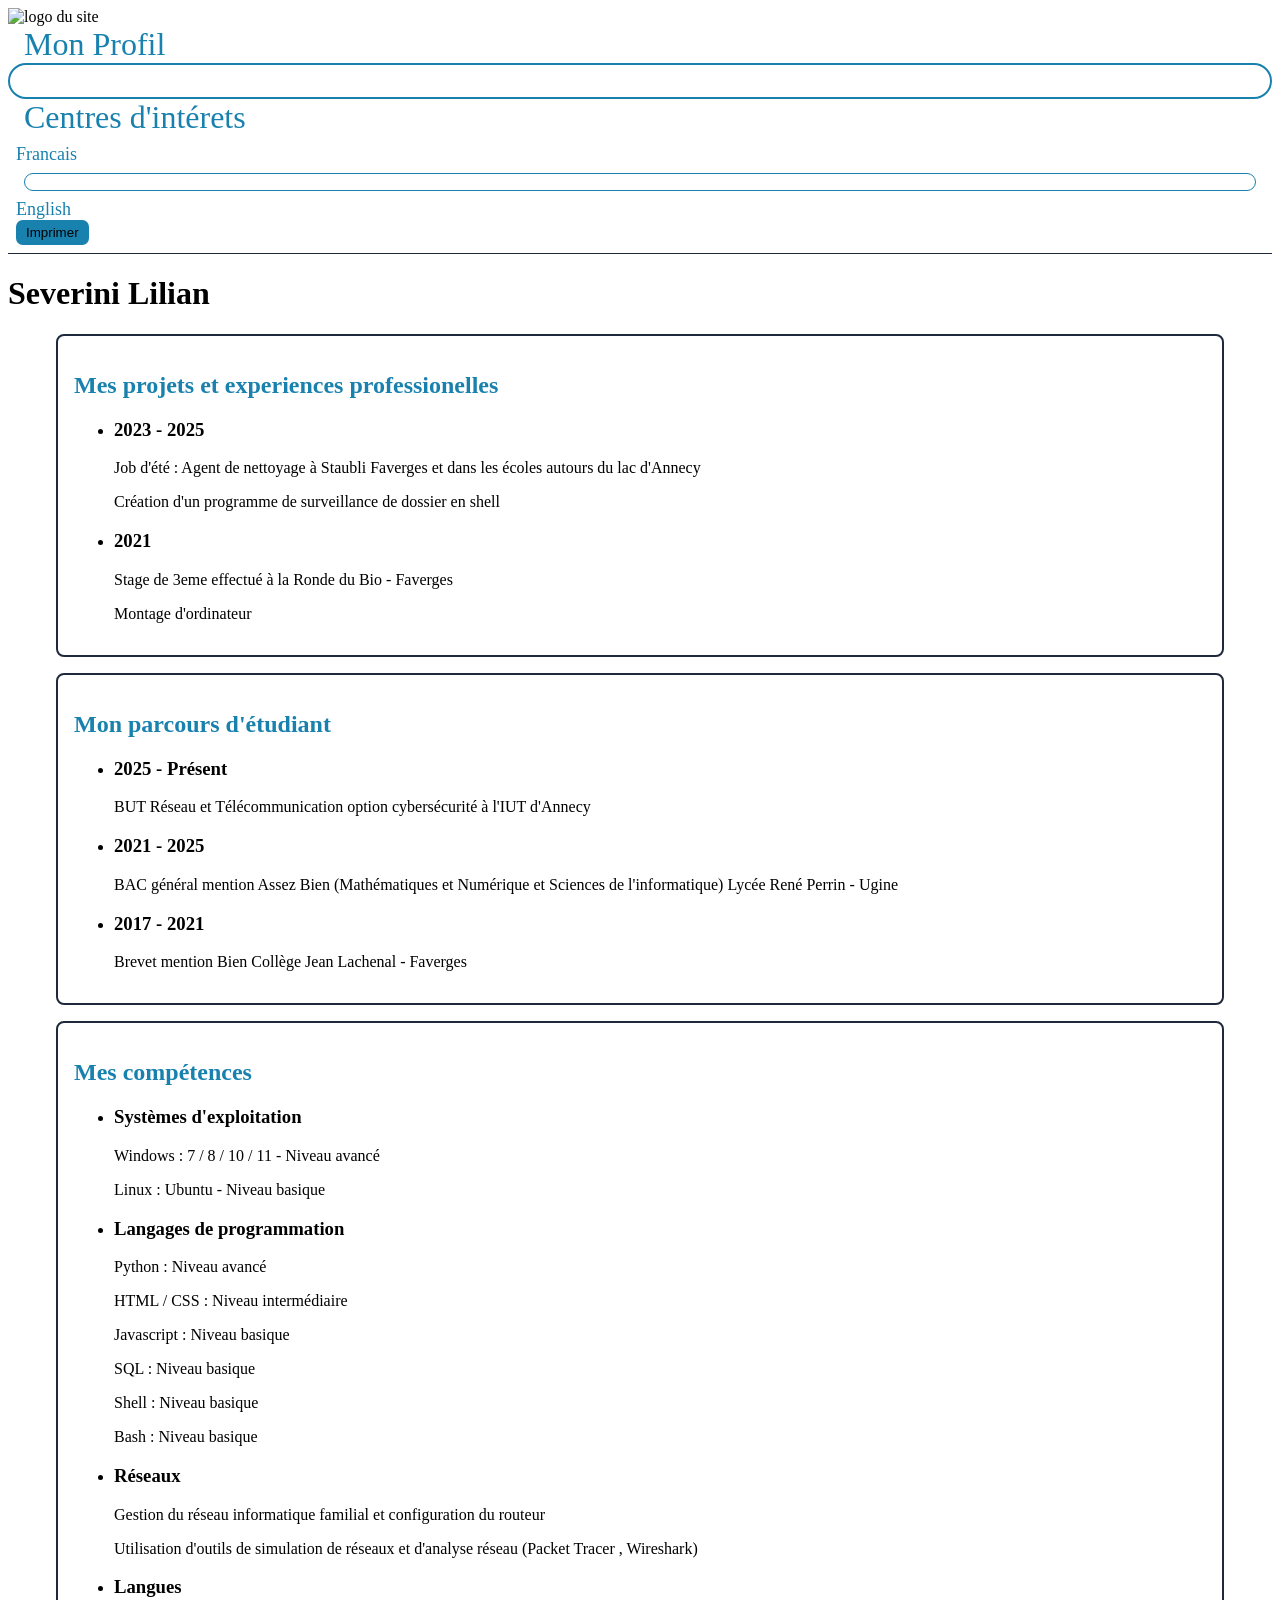
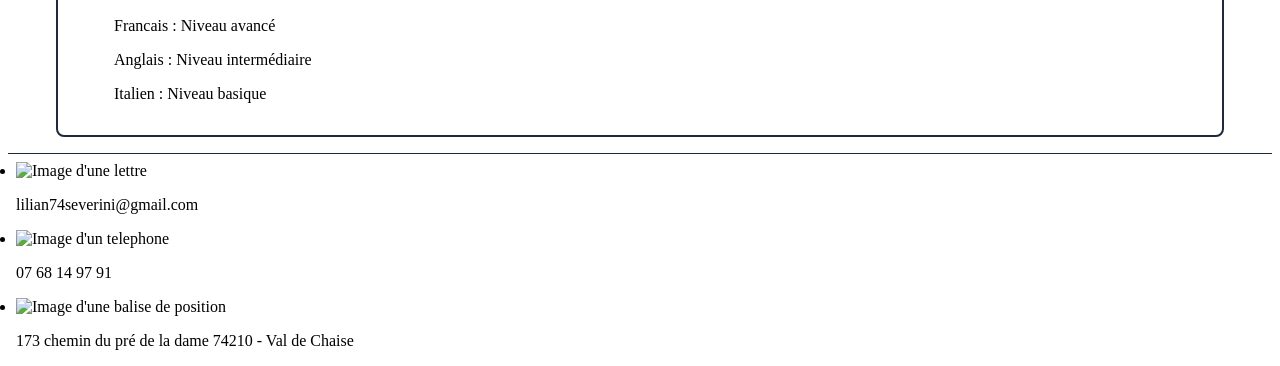
==== index.html @ 50ec5b5e "Add files via upload" ====
<!DOCTYPE html>
<html lang="fr">
    <head>
        <meta charset="UTF-8">
        <meta name="viewport" content="width=device-width,initial-scale=1">
        <meta name="author" content="Severini Lilian">
        <meta name="description" content="Mon profil professionel">
        <title>Severini Lilian</title>
        <link rel="stylesheet" href="./css/default.css">
        <link rel="stylesheet" href="./css/style.css">
        <link rel="stylesheet" href="./css/layout.css">
        <link rel="icon" type="image/x-icon" href="img/logos.png">
    </head>

    <body>
        <header id="tete">
            <div class="headleft">
                <img width="45" src="img/logos.png" alt="logo du site">
            </div>
            <div class="center-head">
                <a id="jsp" href="index.html">Mon Profil</a>
                <div class="separator"></div>
                <a id="jsp2" href="activityfr.html">Centres d'intérets</a>
            </div>
            <div class="headright">
                <div class="headright-top">
                    <a href="index.html">Francais</a>
                    <div class="lang-separator"></div>
                    <a href="indexen.html">English</a>
                </div>
                <button onclick="window.print()">Imprimer</button>
            </div>
        </header>

        <main>
            <h1>Severini Lilian</h1>
            <div class="contenu">
                <article>
                    <h2>Mes projets et experiences professionelles</h2>
                    <ul>
                        <li><h3>2023 - 2025</h3>
                            <p>Job d'été : Agent de nettoyage à Staubli Faverges et dans les écoles autours du lac d'Annecy</p>
                            <p>Création d'un programme de surveillance de dossier en shell</p></li>
                        <li><h3>2021</h3>
                            <p>Stage de 3eme effectué à la Ronde du Bio - Faverges</p>
                            <p>Montage d'ordinateur</p></li>
                    </ul>
                </article>
                <article>
                    <h2>Mon parcours d'étudiant</h2>
                    <ul>
                        <li><h3>2025 - Présent</h3>
                            <p>BUT Réseau et Télécommunication option cybersécurité à l'IUT d'Annecy</p></li>
                        <li><h3>2021 - 2025</h3>
                            <p>BAC général mention Assez Bien (Mathématiques et Numérique et Sciences de l'informatique) Lycée René Perrin - Ugine</p></li>
                        <li><h3>2017 - 2021</h3>
                            <p>Brevet mention Bien Collège Jean Lachenal - Faverges</p></li>
                    </ul>
                </article>
                <article>
                    <h2>Mes compétences</h2>
                    <div class="up">
                        <ul>
                            <li><h3>Systèmes d'exploitation</h3>
                            <p>Windows : 7 / 8 / 10 / 11 - Niveau avancé</p>
                            <p>Linux : Ubuntu - Niveau basique</p></li>
                            <li><h3>Langages de programmation</h3>
                            <p>Python : Niveau avancé</p>
                            <p>HTML / CSS : Niveau intermédiaire</p>
                            <p>Javascript : Niveau basique</p>
                            <p>SQL : Niveau basique</p>
                            <p>Shell : Niveau basique</p>
                            <p>Bash : Niveau basique</p></li>
                        </ul>
                    </div>
                    <div class="down">
                        <ul>
                            <li><h3>Réseaux</h3>
                                <p>Gestion du réseau informatique familial et configuration du routeur</p>
                                <p>Utilisation d'outils de simulation de réseaux et d'analyse réseau (Packet Tracer , Wireshark)</p></li>
                            <li><h3>Langues</h3>
                                <p>Francais : Niveau avancé</p>
                                <p>Anglais : Niveau intermédiaire</p>
                                <p>Italien : Niveau basique</p></li>
                        </ul>
                    </div>
                </article>
            </div>
        </main>
        <footer>
            <ul>
                <li><img src="img/email.png" alt="Image d'une lettre"> <p>lilian74severini@gmail.com</p></li>
                <li><img src="img/telephone.png" alt="Image d'un telephone"> <p>07 68 14 97 91</p></li>
                <li><img src="img/position.png" alt="Image d'une balise de position"><p>173 chemin du pré de la dame 74210 - Val de Chaise</p></li>
            </ul>
        </footer>
    </body>
</html>
---- css/style.css ----
@charset "UTF-8";

@media print {
    @page {
        margin:0;
    }
    #tete{
        display: none !important; 
    }

    footer{
        border-top: none !important;
    }

    footer ul li img{
        max-width: 2em;
    }

    main .contenu article h2{
        font-size: 1.5em;
    }
    main .contenu article h3,p{
        font-size: larger;
    }


    main .contenu{
        margin: 0 ;
    }
    main article{
        margin: 0.5em;
        padding: 0.5em;
    }
   
    main article:last-child{
        margin: 0.5em ;
        padding: 0.5em;
    }
    main article ul{
        padding-left: 2em;
    }
    main article ul h3{
        margin: 0.5em;
    }
    .contenu :last-child{
        grid-column-start: 1;
        grid-column-end: 3;
        grid-row-start: 2;
        grid-row-end: 3;
    }
    .contenu:last-child ul:last-child{
        max-width: 20.5em;
        padding-left: 0.5em ;
    }
    footer ul li{
        display: flex;
        justify-content: center;
        margin: 0.25em;
    }
}

#tete{
    border-bottom: 1px solid #1e293b;
}

#tete a{
    color: #1981ae;
    text-decoration: none;
}

#tete a:hover{
    color: #14213d;
    transition: 0.5s;
}

.center-head{
    margin: 0;
}

.center-head a{
    font-size: 2em;
    margin: 0 0.5em;
}

.separator{
    margin: auto;
    height: 2em;
    border: 2px solid #1981ae;
    border-radius: 2em;
}

.headright{
    margin: 0.5em;
}

.headright a{
    font-size: large;
}

.lang-separator{
    margin: 0.5em;
    height: 1em;
    border: 1px solid #1981ae;
    border-radius: 2em;
}

#tete button{
    margin-top: auto;
    background-color: #1981ae;
    border: 4px solid #1981ae;
    border-radius: 0.5em;
}

#tete button:hover{
    cursor: pointer;
    color: #e5e5e5;
    background-color: #14213d;
    border-color: #14213d;
    box-shadow: 0px 0px 5px 5px rgba(20,33,61,0.4);
    transition: 1s;
}

h2{
    color: #1981ae;
}

.contenu{
    margin: 0 2em 1em;
}

article{
    border: solid 2px #1e293b;
    border-radius: 0.5em;
    margin: 1em;
    padding: 1em; 
}

footer{
    border-top: 1px solid #1e293b;
}

footer ul{
    margin: 0.5em;
    padding: 0;
}

/* ********************************************* */

@media screen and (width > 1000px){
    .contenu :last-child{
    grid-column-start: 1;
    grid-column-end: 3;
    grid-row-start: 2;
    grid-row-end: 3;
    }   
}

@media  screen and (width <= 1100px){
    footer ul li img{
        max-width: 2em;
    }
    footer li p{
        font-size: 1em;
    }
}

@media screen and (width <= 1000px){
    main .contenu{
        grid-template-rows: repeat(3, auto);
        grid-template-columns: 1fr;
    }
    main h1{
        margin: 0.5em;
    }
    .center-head a{
        font-size: 1.5em;
    }
    .separator{
        height: 1.5em;
    }
    .headright a{
        font-size: 1em;
    }
    .lang-separator{
        height: 0.75em;
    }
    #tete button{
        border: 2px solid #1981ae;
    }
    footer ul li{
        display: flex;
        justify-content: center;
        margin: 0.5em 0;
    }
    footer ul li img{
        max-width: 2em;
    }
    footer li p{
        font-size: 1em;
    }
}

@media screen and (width <= 750px){
    main h1{
        font-size: 2em;
    }
    main .contenu article h2{
        font-size: 1.5em;
    }
    main .contenu article h3,p{
        font-size: 1em;
    }
}

@media screen and (width <= 500px){
    .center-head a{
        font-size: 1.25em;
    }
    .separator{
        height: 1.25em;
    }
    .headright a{
        font-size: 0.75em;
    }
    main h1{
        font-size: 1.5em;
    }
    main .contenu{
        margin: 0 1.5em 1em;
    }
    main article{
        margin: 0.5em 0;
        padding: 0;
    }
    main article ul{
        padding-left: 2em;
    }
    main article ul h3{
        margin: 0.5em;
    }
}
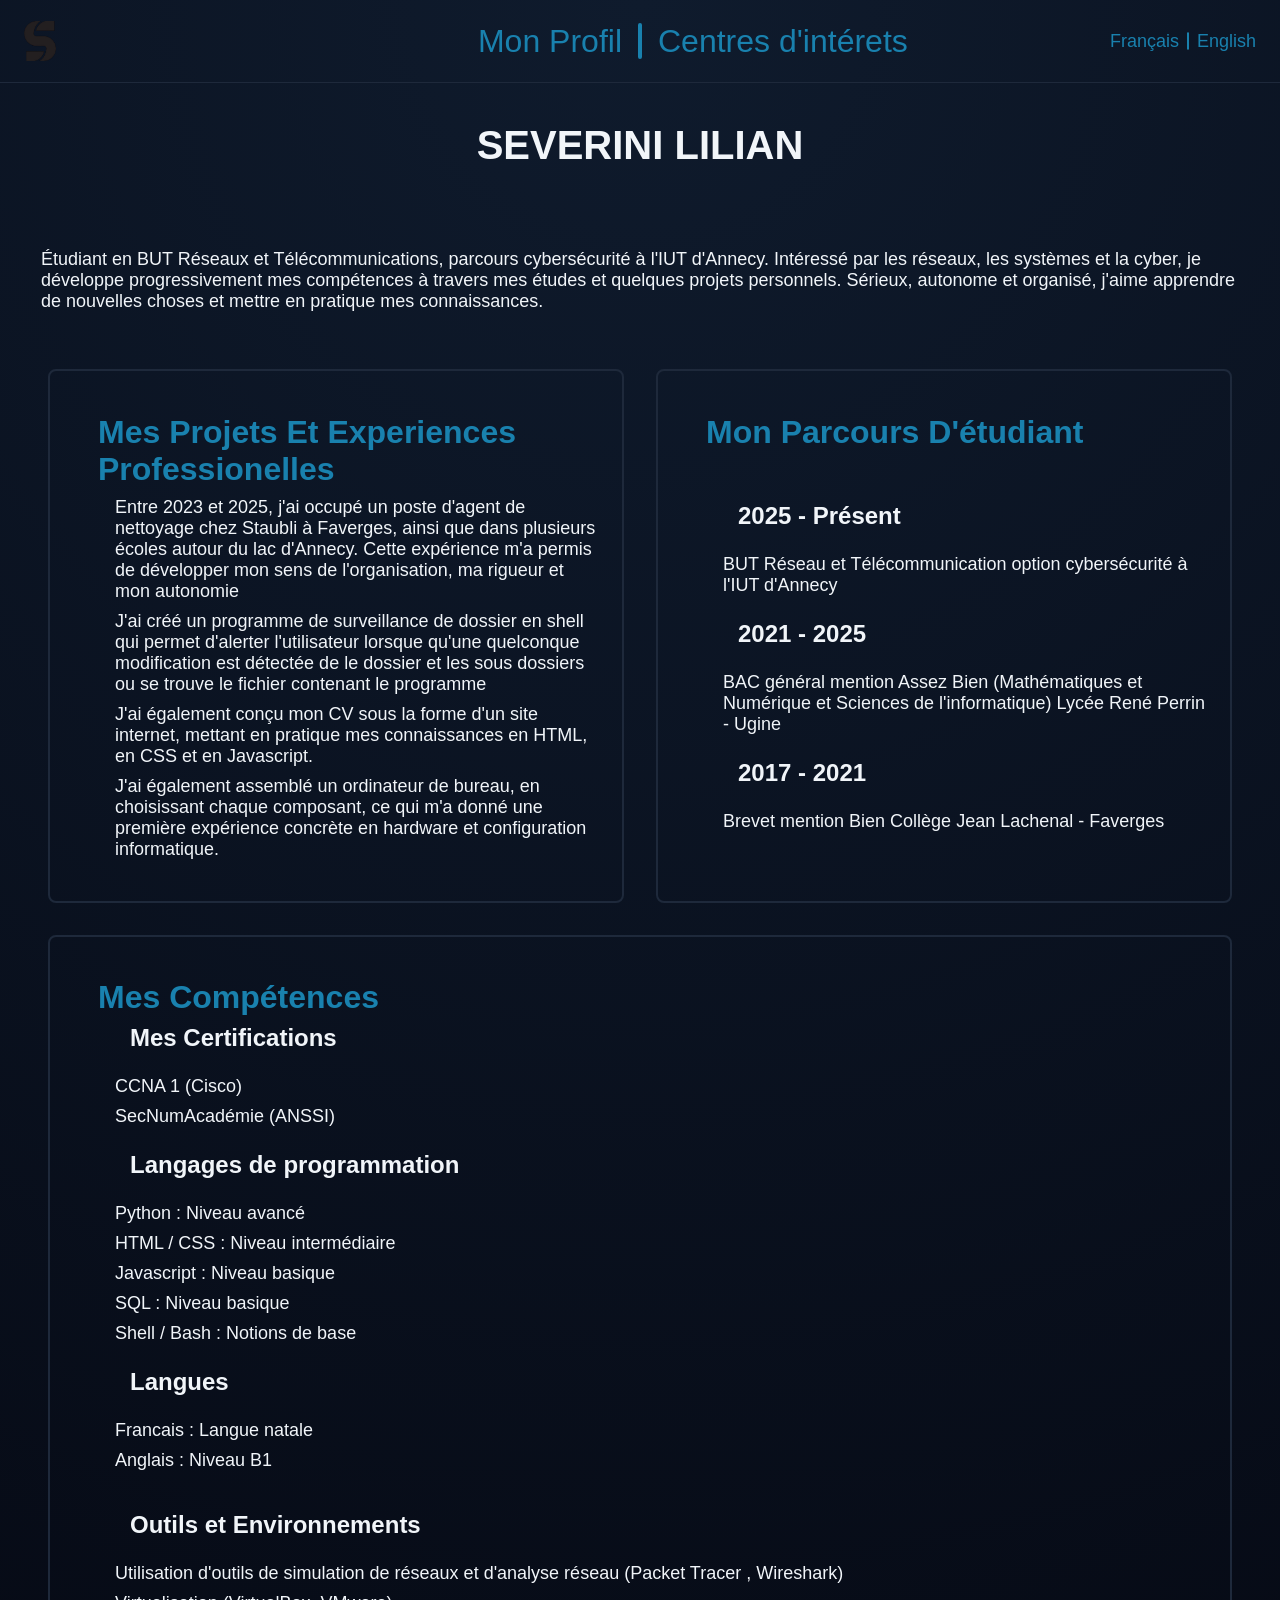
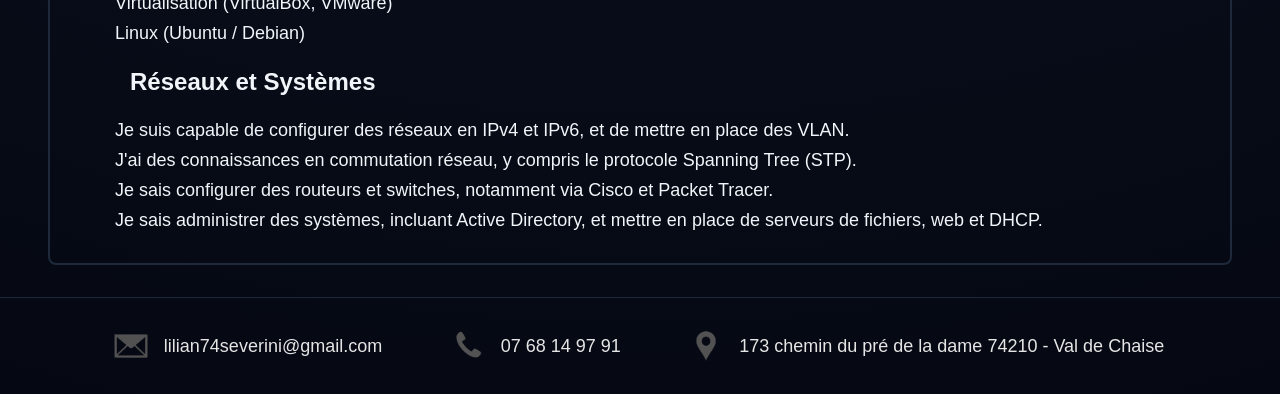
==== commit d2659302: "Add files via upload" ====
--- a/index.html
+++ b/index.html
@@ -24,26 +24,27 @@
             </div>
             <div class="headright">
                 <div class="headright-top">
-                    <a href="index.html">Francais</a>
+                    <a href="index.html">Français</a>
                     <div class="lang-separator"></div>
                     <a href="indexen.html">English</a>
                 </div>
-                <button onclick="window.print()">Imprimer</button>
             </div>
         </header>
 
         <main>
             <h1>Severini Lilian</h1>
+            <div id="profil">
+                <p>Étudiant en BUT Réseaux et Télécommunications, parcours cybersécurité à l'IUT d'Annecy. Intéressé par les réseaux, les systèmes et la cyber, je développe progressivement mes compétences à travers mes études et quelques projets personnels. Sérieux, autonome et organisé, j'aime apprendre de nouvelles choses et mettre en pratique mes connaissances.</p>
+            </div>
             <div class="contenu">
                 <article>
                     <h2>Mes projets et experiences professionelles</h2>
                     <ul>
-                        <li><h3>2023 - 2025</h3>
-                            <p>Job d'été : Agent de nettoyage à Staubli Faverges et dans les écoles autours du lac d'Annecy</p>
-                            <p>Création d'un programme de surveillance de dossier en shell</p></li>
-                        <li><h3>2021</h3>
-                            <p>Stage de 3eme effectué à la Ronde du Bio - Faverges</p>
-                            <p>Montage d'ordinateur</p></li>
+                        <li>
+                            <p>Entre 2023 et 2025, j'ai occupé un poste d'agent de nettoyage chez Staubli à Faverges, ainsi que dans plusieurs écoles autour du lac d'Annecy. Cette expérience m'a permis de développer mon sens de l'organisation, ma rigueur et mon autonomie</p>
+                            <p>J'ai créé un programme de surveillance de dossier en shell qui permet d'alerter l'utilisateur lorsque qu'une quelconque modification est détectée de le dossier et les sous dossiers ou se trouve le fichier contenant le programme</p>
+                            <p>J'ai également conçu mon CV sous la forme d'un site internet, mettant en pratique mes connaissances en HTML, en CSS et en Javascript.</p>
+                            <p>J'ai également assemblé un ordinateur de bureau, en choisissant chaque composant, ce qui m'a donné une première expérience concrète en hardware et configuration informatique.</p></li>
                     </ul>
                 </article>
                 <article>
@@ -61,28 +62,31 @@
                     <h2>Mes compétences</h2>
                     <div class="up">
                         <ul>
-                            <li><h3>Systèmes d'exploitation</h3>
-                            <p>Windows : 7 / 8 / 10 / 11 - Niveau avancé</p>
-                            <p>Linux : Ubuntu - Niveau basique</p></li>
+                            <li><h3>Mes Certifications</h3>
+                            <p>CCNA 1 (Cisco)</p>
+                            <p>SecNumAcadémie (ANSSI)</p></li>
                             <li><h3>Langages de programmation</h3>
                             <p>Python : Niveau avancé</p>
                             <p>HTML / CSS : Niveau intermédiaire</p>
                             <p>Javascript : Niveau basique</p>
                             <p>SQL : Niveau basique</p>
-                            <p>Shell : Niveau basique</p>
-                            <p>Bash : Niveau basique</p></li>
-                        </ul>
+                            <p>Shell / Bash : Notions de base</p>
+                            <li><h3>Langues</h3>
+                            <p>Francais : Langue natale</p>
+                            <p>Anglais : Niveau B1</p></li>
                     </div>
                     <div class="down">
                         <ul>
-                            <li><h3>Réseaux</h3>
-                                <p>Gestion du réseau informatique familial et configuration du routeur</p>
-                                <p>Utilisation d'outils de simulation de réseaux et d'analyse réseau (Packet Tracer , Wireshark)</p></li>
-                            <li><h3>Langues</h3>
-                                <p>Francais : Niveau avancé</p>
-                                <p>Anglais : Niveau intermédiaire</p>
-                                <p>Italien : Niveau basique</p></li>
-                        </ul>
+                            <li><h3>Outils et Environnements</h3>
+                                <p>Utilisation d'outils de simulation de réseaux et d'analyse réseau (Packet Tracer , Wireshark)</p>
+                                <p>Virtualisation (VirtualBox, VMware)</p>
+                                <p>Linux (Ubuntu / Debian)</p></li>
+                            <li><h3>Réseaux et Systèmes</h3>
+                                <p>Je suis capable de configurer des réseaux en IPv4 et IPv6, et de mettre en place des VLAN.</p>
+                                <p>J'ai des connaissances en commutation réseau, y compris le protocole Spanning Tree (STP).</p>
+                                <p>Je sais configurer des routeurs et switches, notamment via Cisco et Packet Tracer.</p>
+                                <p>Je sais administrer des systèmes, incluant Active Directory, et mettre en place de serveurs de fichiers, web et DHCP.</p></li>
+                        </ul>  
                     </div>
                 </article>
             </div>
--- a/css/default.css
+++ b/css/default.css
@@ -0,0 +1,55 @@
+@charset "UTF-8";
+
+body{
+  font-family: sans-serif;
+  background: radial-gradient(circle at top, #0f1b2d, #050812);
+  margin: 0;
+  padding: 0;
+  width: 100%;
+  height: 100%;
+}
+
+p, h3, h2, h1, ul{
+  color: #e5e5e5;
+}
+
+p{
+  display: flex;
+  font-size: large;
+  margin: 0.5em;
+}
+
+h1{
+  font-size: 2.5em;
+  margin: 1em;
+  text-transform: uppercase;
+}
+
+h2{
+  width: 100%;
+  font-size: 2em;
+  text-transform: capitalize;
+  margin-left: 1em;
+  margin-bottom: -0.5em;
+}
+
+h3{
+  font-size: 1.5em;
+  margin: 1em;
+}
+
+.center-head, .headright{
+  margin: 0.5em;  
+}
+
+main p, h1, h2, h3{
+  color: #f1f5f9;
+}
+
+button{
+  margin: 0.5em;
+}
+
+article ul{
+  list-style-type: none;
+}
--- a/css/style.css
+++ b/css/style.css
@@ -1,66 +1,10 @@
 @charset "UTF-8";
 
-@media print {
-    @page {
-        margin:0;
-    }
-    #tete{
-        display: none !important; 
-    }
-
-    footer{
-        border-top: none !important;
-    }
-
-    footer ul li img{
-        max-width: 2em;
-    }
-
-    main .contenu article h2{
-        font-size: 1.5em;
-    }
-    main .contenu article h3,p{
-        font-size: larger;
-    }
-
-
-    main .contenu{
-        margin: 0 ;
-    }
-    main article{
-        margin: 0.5em;
-        padding: 0.5em;
-    }
-   
-    main article:last-child{
-        margin: 0.5em ;
-        padding: 0.5em;
-    }
-    main article ul{
-        padding-left: 2em;
-    }
-    main article ul h3{
-        margin: 0.5em;
-    }
-    .contenu :last-child{
-        grid-column-start: 1;
-        grid-column-end: 3;
-        grid-row-start: 2;
-        grid-row-end: 3;
-    }
-    .contenu:last-child ul:last-child{
-        max-width: 20.5em;
-        padding-left: 0.5em ;
-    }
-    footer ul li{
-        display: flex;
-        justify-content: center;
-        margin: 0.25em;
-    }
-}
+/* ****************** Header ********************  */
 
 #tete{
     border-bottom: 1px solid #1e293b;
+    padding: 1em;
 }
 
 #tete a{
@@ -104,21 +48,7 @@
     border-radius: 2em;
 }
 
-#tete button{
-    margin-top: auto;
-    background-color: #1981ae;
-    border: 4px solid #1981ae;
-    border-radius: 0.5em;
-}
-
-#tete button:hover{
-    cursor: pointer;
-    color: #e5e5e5;
-    background-color: #14213d;
-    border-color: #14213d;
-    box-shadow: 0px 0px 5px 5px rgba(20,33,61,0.4);
-    transition: 1s;
-}
+/* ******************** Main *********************** */
 
 h2{
     color: #1981ae;
@@ -135,6 +65,8 @@
     padding: 1em; 
 }
 
+/* ******************** Footer *********************** */
+
 footer{
     border-top: 1px solid #1e293b;
 }
@@ -144,7 +76,7 @@
     padding: 0;
 }
 
-/* ********************************************* */
+/* ******************** Responsive *********************** */
 
 @media screen and (width > 1000px){
     .contenu :last-child{
--- a/css/layout.css
+++ b/css/layout.css
@@ -0,0 +1,90 @@
+@charset "UTF-8";
+
+
+/* ****************** Header ********************  */ 
+
+#tete{
+    display: grid;
+    grid-template-columns: 1fr 2fr 1fr;
+}
+
+#tete .headleft{
+    display: flex;
+    align-items: center;
+    margin-left: 0.5em;
+}
+
+.headleft img{
+    width: 2em;
+}
+
+.center-head{
+    display: grid;
+    grid-template-columns: 1fr auto 1fr;
+    align-items: center;
+}
+
+#jsp{
+    display: flex;
+    justify-content: flex-end;
+}
+
+.headright{
+    display: flex;
+    flex-flow: column;
+    align-items: self-end;
+}
+
+.headright-top{
+    display: inline-flex;
+    align-items: center;  
+}
+
+/* ****************** Main ********************  */
+
+main{
+    display: flex;
+    flex-wrap: wrap;
+}
+
+main h1{
+    display: flex;
+    justify-content: center;
+    width: 100%;
+}
+main #profil{
+    display: flex;
+    margin: 2em;
+}
+
+.contenu{
+    display: grid;
+    grid-template-columns: repeat(2, 1fr);
+}
+
+article{
+    display: flex;
+    flex-wrap: wrap;
+}
+ 
+/* ****************** Footer ********************  */ 
+
+footer{
+    display: flex;
+    justify-content: space-around;
+}
+
+footer li{
+    display: inline-flex;
+    margin: 1em 1.5em;
+}
+
+footer li img{
+    display: inline-flex;
+    max-width: 3em;
+}
+
+footer li p{
+    display: inline-flex;
+    align-items: center;
+}
